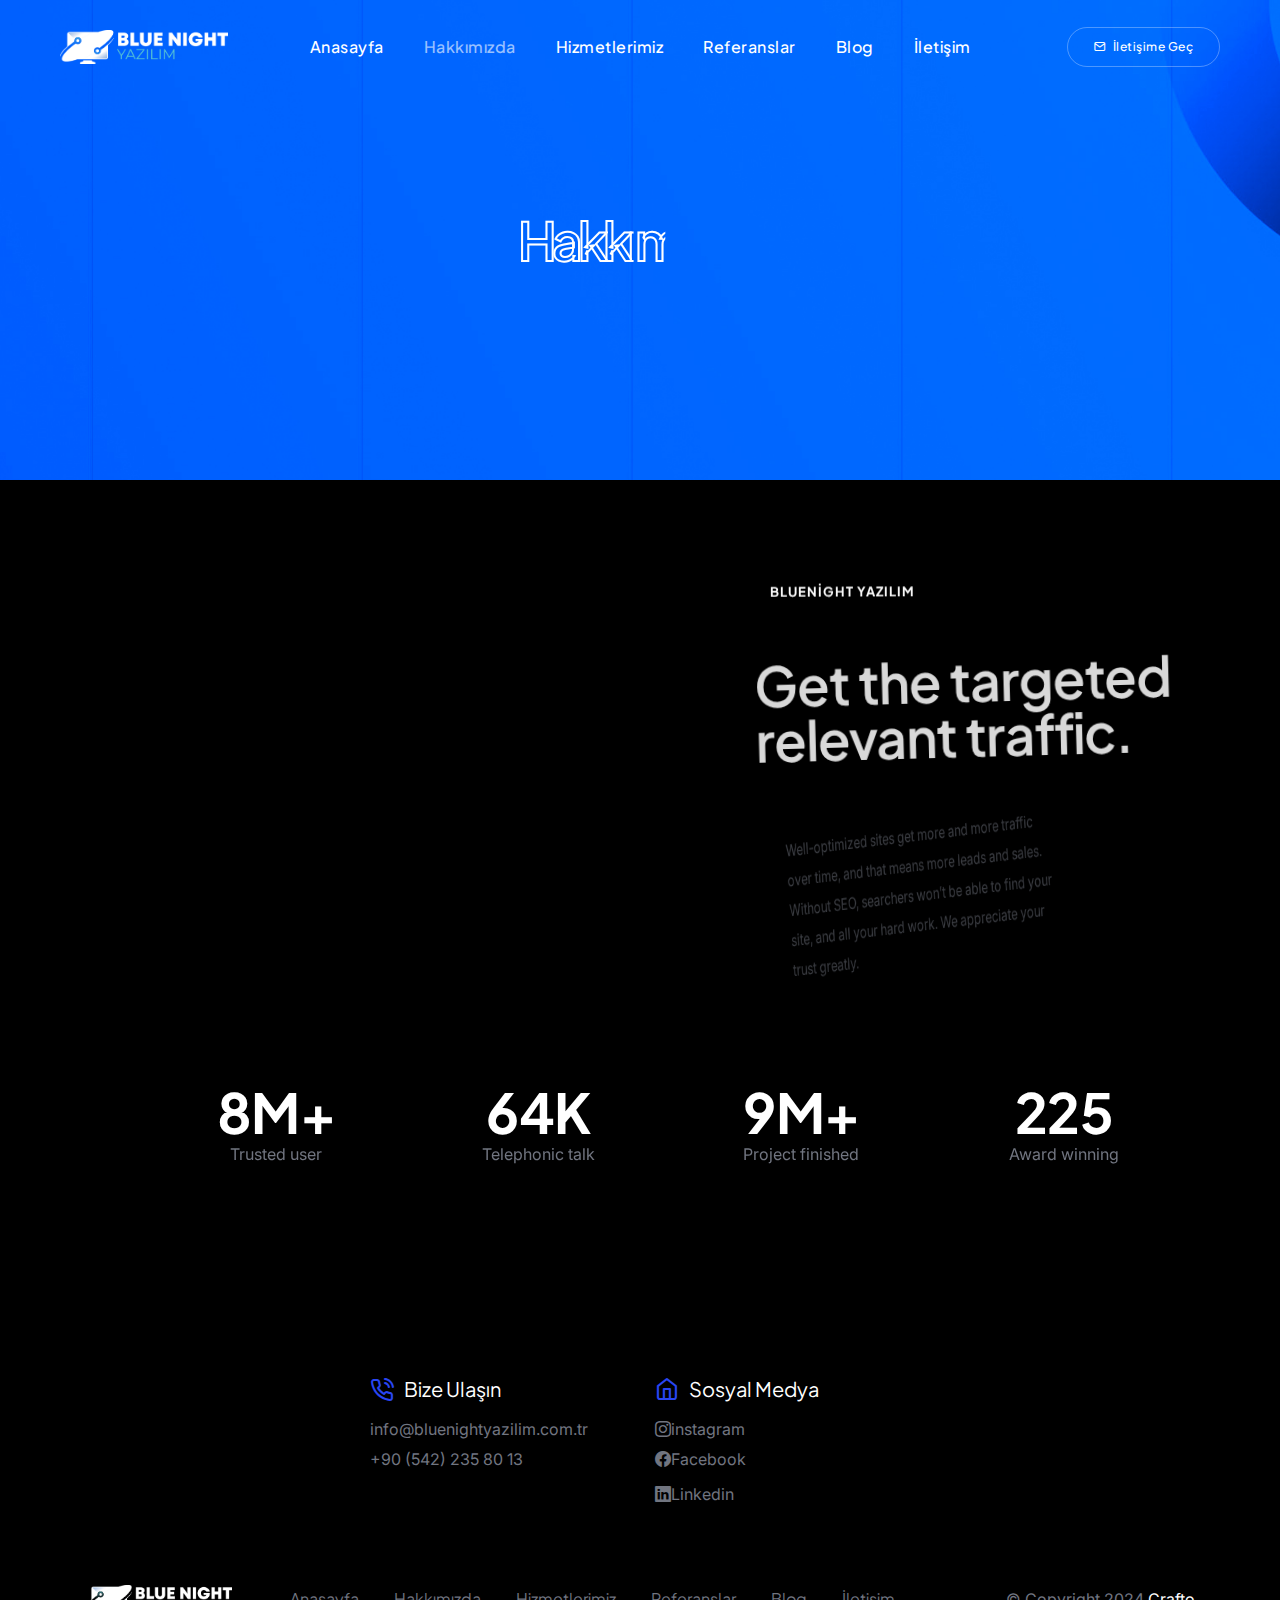
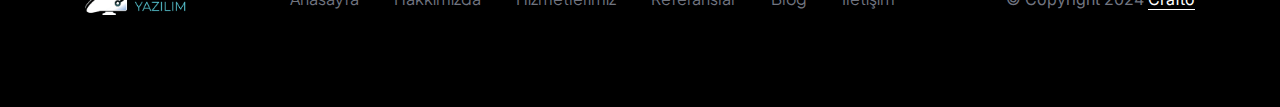
==== about.html @ b07281f2 "update" ====
﻿<!doctype html>
<html class="no-js" lang="tr">
    <head>
        <title>Hakkımızda - BlueNight Yazılım</title>
        <meta charset="utf-8">
        <meta http-equiv="X-UA-Compatible" content="IE=edge" />
        <meta name="author" content="ThemeZaa">
        <meta name="viewport" content="width=device-width,initial-scale=1.0" />
        <meta name="description" content="Elevate your online presence with Crafto - a modern, versatile, multipurpose Bootstrap 5 responsive HTML5, SCSS template using highly creative 48+ ready demos.">
        
        <link rel="shortcut icon" href="images/logo/favicon.svg">
        <link rel="apple-touch-icon" href="images/apple-touch-icon-57x57.png">
        <link rel="apple-touch-icon" sizes="72x72" href="images/apple-touch-icon-72x72.png">
        <link rel="apple-touch-icon" sizes="114x114" href="images/apple-touch-icon-114x114.png">
        
        <link rel="preconnect" href="https://fonts.googleapis.com" crossorigin>
        <link rel="preconnect" href="https://fonts.gstatic.com" crossorigin>
        
        <link rel="stylesheet" href="css/vendors.min.css"/>
        <link rel="stylesheet" href="css/icon.min.css"/>
        <link rel="stylesheet" href="css/style.css"/>
        <link rel="stylesheet" href="css/responsive.css"/>
        <link rel="stylesheet" href="demos/conference/conference.css" />
        <link rel="stylesheet" href="css/custom.css">
    </head>
    <body data-mobile-nav-style="classic">  
        
        <header> 
            
            <nav class="navbar navbar-expand-lg header-transparent bg-transparent disable-fixed">
                <div class="container-fluid">
                    <div class="col-auto col-lg-2 me-lg-0 me-auto">
                        <a class="navbar-brand" href="index.html">
                            <img src="images/logo/logo.png" data-at2x="images/logo/logo.png" alt="" class="default-logo">
                            <img src="images/logo/logo.png" data-at2x="images/logo/logo.png" alt="" class="alt-logo">
                            <img src="images/logo/logo.png" data-at2x="images/logo/logo.png" alt="" class="mobile-logo"> 
                        </a>
                    </div>
                    <div class="col-auto menu-order position-static">
                        <button class="navbar-toggler float-start" type="button" data-bs-toggle="collapse" data-bs-target="#navbarNav" aria-controls="navbarNav" aria-label="Toggle navigation">
                            <span class="navbar-toggler-line"></span>
                            <span class="navbar-toggler-line"></span>
                            <span class="navbar-toggler-line"></span>
                            <span class="navbar-toggler-line"></span>
                        </button>
                        <div class="collapse navbar-collapse" id="navbarNav"> 
                            <ul class="navbar-nav alt-font ls-05px">
                                <li class="nav-item"><a href="index.html" class="nav-link">Anasayfa</a></li>
                                <li class="nav-item"><a href="about.html" class="nav-link">Hakkımızda</a></li>
                                <li class="nav-item"><a href="services.html" class="nav-link">Hizmetlerimiz</a></li>
                                <li class="nav-item"><a href="reference.html" class="nav-link">Referanslar</a></li>
                                <li class="nav-item"><a href="blog.html" class="nav-link">Blog</a></li>
                                <li class="nav-item"><a href="contact.html" class="nav-link">İletişim</a></li> 
                            </ul>
                        </div>
                    </div>
                    <div class="col-auto col-lg-2 text-end xs-ps-0 xs-pe-0">
                        <div class="header-icon"> 
                            <div class="header-button"><a href="demo-conference-registration.html" class="btn btn-small text-transform-none btn-transparent-white-light border-1 left-icon btn-rounded fw-500"><i class="feather icon-feather-mail d-none d-xl-inline-block"></i>İletişime Geç</a></div>
                        </div>  
                    </div>
                </div>
            </nav>
        </header>
        
        <section class="page-title-big-typography bg-dark-gray ipad-top-space-margin" data-parallax-background-ratio="0.5" style="background-image: url(images/about/banner.jpg)">
            <div class="container">
                <div class="row align-items-center justify-content-center extra-small-screen">
                    <div class="col-lg-8 text-center page-title-extra-large">
                        <h1 class="mb-0 text-white alt-font fw-600 ls-minus-5px">
                            <span class="d-block text-outline text-outline-width-2px text-outline-color-white" data-fancy-text='{ "string": ["Hakkımızda"], "duration": 500, "delay": 0, "speed": 50, "clipPath": ["inset(0 500px 0 0)", "inset(0px -5px 0px 0px)"], "easing": "easeOutCubic" }'></span>
                        </h1>
                    </div>
                </div>
            </div>
        </section>
        
        <section class="background-position-center-top pb-0">
            <div class="container">
                <div class="row align-items-center justify-content-center">
                    <div class="col-lg-6 md-mb-50px animation-float text-center" data-anime='{ "opacity": [0,1], "duration": 600, "delay": 0, "staggervalue": 150, "easing": "easeOutQuad" }'> 
                        <img src="https://lipsum.app/600x400" alt="">
                    </div>
                    <div class="col-xl-5 offset-xl-1 col-lg-6 text-center text-lg-start" data-anime='{ "el": "childs", "willchange": "transform", "opacity": [0, 1], "rotateY": [-90, 0], "rotateZ": [-10, 0], "translateY": [80, 0], "translateZ": [50, 0], "staggervalue": 200, "duration": 600, "delay": 100, "easing": "easeOutCirc" }'>
                        <span class="ps-20px pe-20px mb-30px md-mb-20px text-uppercase text-white fs-13 lh-40 md-lh-50 ls-1px alt-font fw-700 border-radius-4px bg-gradient-chablis-red-quartz-white d-inline-block">BlueNight Yazılım</span>
                        <h2 class="alt-font text-white fw-600 ls-minus-1px">Get the targeted relevant traffic.</h2>
                        <p class="w-85 lg-w-95 sm-w-100 mb-40px sm-mb-20px">Well-optimized sites get more and more traffic over time, and that means more leads and sales. Without SEO, searchers won’t be able to find your site, and all your hard work. We appreciate your trust greatly.</p>
                    </div> 
                </div>
            </div>
        </section>
        
        <section class="position-relative background-position-center-top half-section overflow-hidden">
            <div id="particles-style-02" class="h-100 position-absolute left-0px top-0 z-index-minus-1 w-100" data-particle="true" data-particle-options='{"particles": {"number": {"value":3,"density": {"enable": true,"value_area": 2000}},"shape": {"type": ["image"],"image":{"src":"images/demo-seo-agency-particles-img.png","width":220,"height":134}},"opacity": {"value": 0.5,"random": false,"anim": {"enable": false,"speed": 1,"sync": false}},"size": {"value": 120,"random": true,"anim": {"enable": false,"sync": true}},"line_linked":{"enable":false,"distance":0,"color":"#ffffff","opacity":0.4,"width":1},"move": {"enable": true,"speed":1,"direction": "right","random": false,"straight": false}},"interactivity": {"detect_on": "canvas","events": {"onhover": {"enable": false,"mode": "repulse"},"onclick": {"enable": false,"mode": "push"},"resize": true}},"retina_detect": false}'></div> 
            <div class="container border-radius-6px box-shadow-quadruple-large skrollr-zoom" data-bottom-top="transform:scale(1, 1) translateX(30px);" data-top-bottom="transform:scale(1,1) translateX(-30px);">
                <div class="row row-cols-2 row-cols-md-4 p-4 md-p-25px justify-content-center text-center">
                    
                    <div class="col last-paragraph-no-margin sm-mb-25px">
                        <h2 class="alt-font fw-700 text-white m-0">8M+</h2>
                        <p>Trusted user</p>
                    </div>
                    
                    <div class="col last-paragraph-no-margin sm-mb-25px">
                        <h2 class="alt-font fw-700 text-white m-0">64K</h2>
                        <p>Telephonic talk</p>
                    </div>
                    
                    <div class="col last-paragraph-no-margin">
                        <h2 class="alt-font fw-700 text-white m-0">9M+</h2>
                        <p>Project finished</p>
                    </div>
                    
                    <div class="col last-paragraph-no-margin">
                        <h2 class="alt-font fw-700 text-white m-0">225</h2>
                        <p>Award winning</p>
                    </div>
                    
                </div>
            </div>
        </section>

        <footer class="bg-dark-midnight-blue background-position-right-top background-no-repeat md-background-image-none" style="background-image: url('images/demo-conference-about-bg.png')">
            <div class="container">
                <div class="row justify-content-center text-center text-sm-start">
                    
                    <div class="col-lg-3 col-sm-6 md-mb-35px">
                        <span class="alt-font d-block text-white mb-10px fs-20"><i class="feather icon-feather-phone-call align-text-bottom icon-extra-medium text-base-color me-10px"></i>Bize Ulaşın</span>
                        <a href="mailto:info@bluenightyazilim.com.tr">info@bluenightyazilim.com.tr</a><br> 
                        <a href="tel:+905422358013" class="mb-5px d-inline-block">+90 (542) 235 80 13</a><br>
                    </div>
                    
                    <div class="col-lg-3 col-sm-6 xs-mb-35px">
                        <span class="alt-font d-block text-white mb-10px fs-20"><i class="feather icon-feather-home align-text-bottom icon-extra-medium text-base-color me-10px"></i>Sosyal Medya</span>
                        <a href="mailto:info@bluenightyazilim.com.tr"><i class="bi bi-instagram"></i>instagram</a><br> 
                        <a href="tel:+905422358013" class="mb-5px d-inline-block"><i class="bi bi-facebook"></i>Facebook</a><br>
                        <a href="tel:+905422358013" class="mb-5px d-inline-block"><i class="bi bi-linkedin"></i>Linkedin</a><br>
                    </div>
                    
                </div>
                <div class="row align-items-center pt-6 md-pt-50px">
                    
                    <div class="col-lg-2 col-sm-6 text-center text-sm-start">
                        <a href="demo-conference.html" class="footer-logo d-inline-block"><img src="images/logo/logo.png" data-at2x="images/logo/logo.png" alt=""></a>
                    </div>
                    
                    <div class="col-lg-7 order-1 order-sm-4 order-lg-1 md-mt-15px">  
                        <ul class="footer-navbar alt-font text-center lh-normal"> 
                            <li class="nav-item"><a href="index.html" class="nav-link">Anasayfa</a></li>
                            <li class="nav-item"><a href="about.html" class="nav-link">Hakkımızda</a></li>
                            <li class="nav-item"><a href="services.html" class="nav-link">Hizmetlerimiz</a></li>
                            <li class="nav-item"><a href="reference.html" class="nav-link">Referanslar</a></li>
                            <li class="nav-item"><a href="blog.html" class="nav-link">Blog</a></li>
                            <li class="nav-item"><a href="contact.html" class="nav-link">İletişim</a></li> 
                        </ul>
                    </div>
                    
                    <div class="col-lg-3 col-sm-6 order-3 order-sm-2 order-lg-3 text-center text-sm-end xs-mt-10px last-paragraph-no-margin"> 
                        <p>&COPY; Copyright 2024 <a href="index.html" target="_blank" class="text-decoration-line-bottom text-white">Crafto</a></p>
                    </div>
                    
                </div>
            </div>
        </footer>

        <script type="text/javascript" src="js/jquery.js"></script>
        <script type="text/javascript" src="js/vendors.min.js"></script>
        <script type="text/javascript" src="js/main.js"></script>
    </body>
</html>
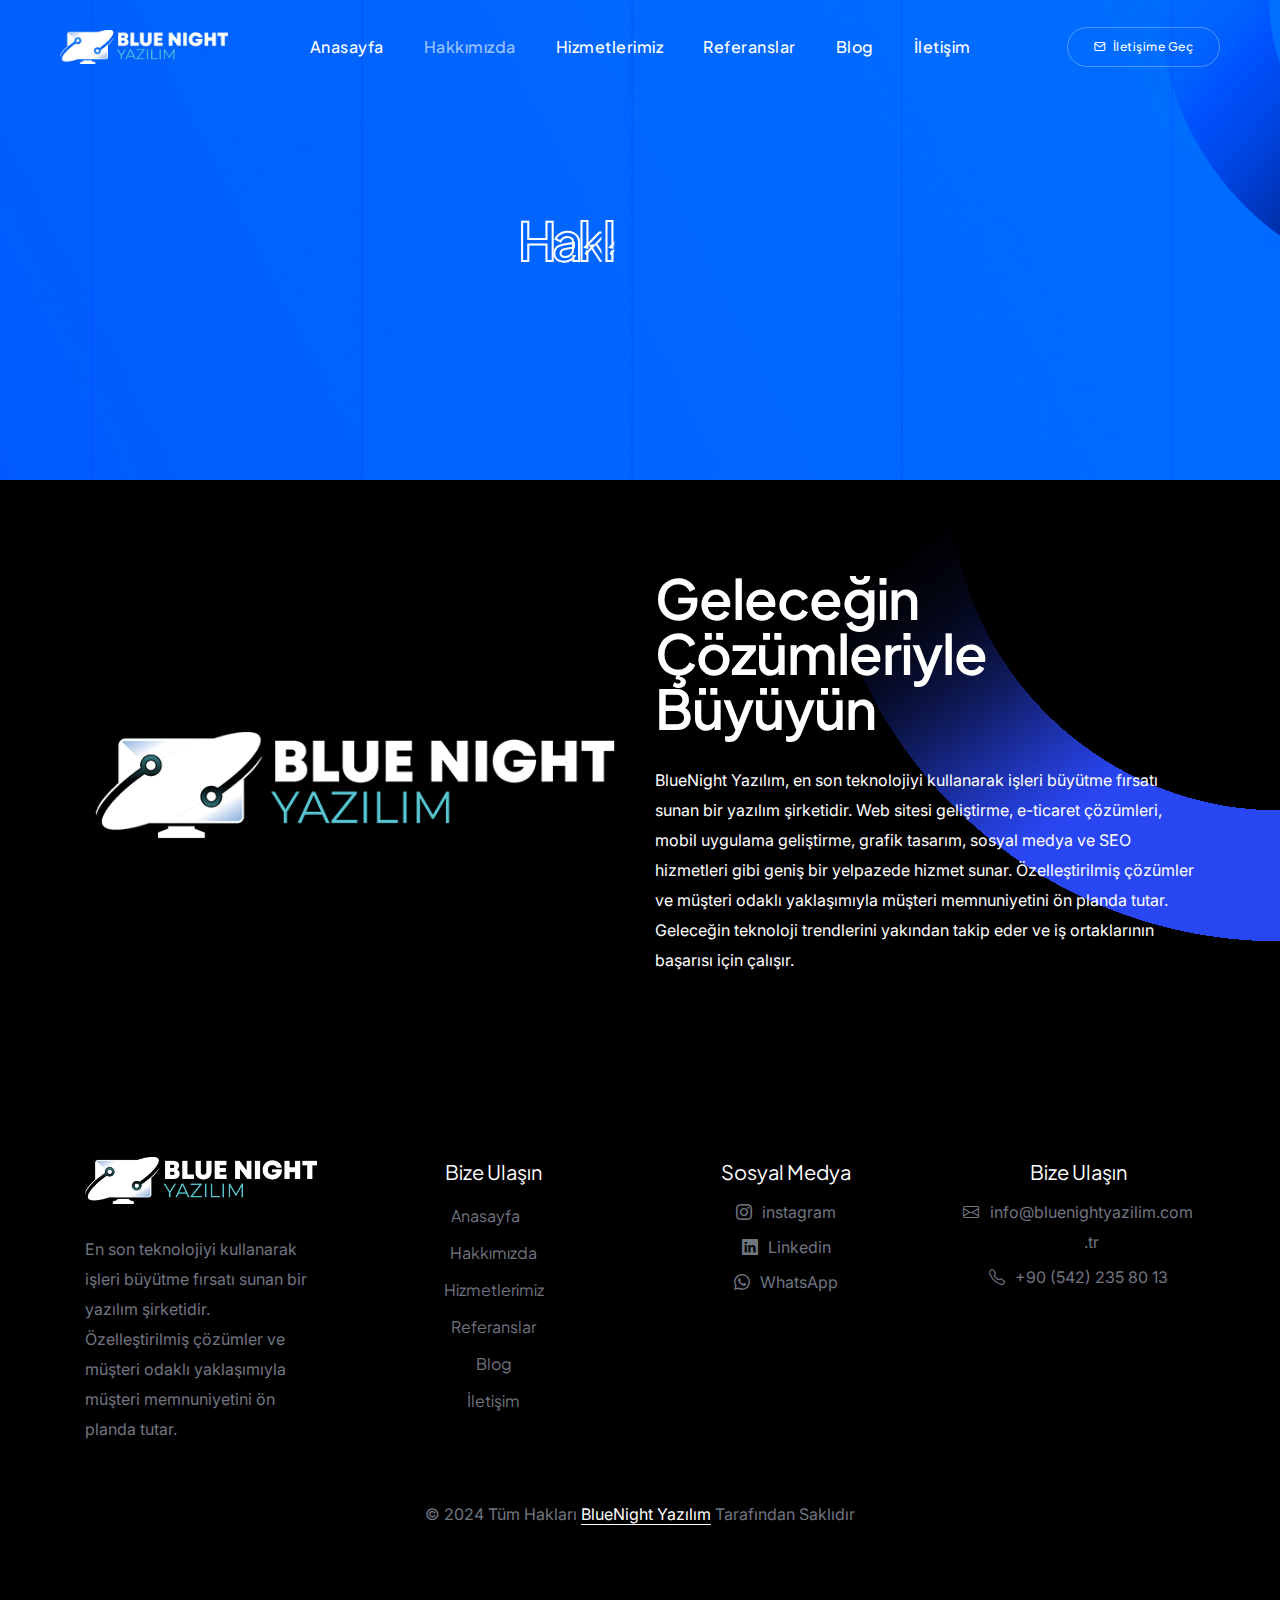
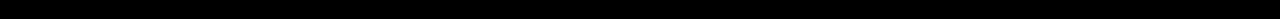
==== commit e709876f: "update" ====
--- a/about.html
+++ b/about.html
@@ -75,89 +75,81 @@
             </div>
         </section>
         
-        <section class="background-position-center-top pb-0">
+        <section class="bg-dark-midnight-blue  background-position-right-top background-no-repeat md-background-image-none" style="background-image: url('images/home/demo-conference-about-bg.png')">
             <div class="container">
-                <div class="row align-items-center justify-content-center">
-                    <div class="col-lg-6 md-mb-50px animation-float text-center" data-anime='{ "opacity": [0,1], "duration": 600, "delay": 0, "staggervalue": 150, "easing": "easeOutQuad" }'> 
-                        <img src="https://lipsum.app/600x400" alt="">
+                <div class="row align-items-center justify-content-center sm-mb-50px">
+                    <div class="col-lg-6 text-center md-mb-70px animation-float"> 
+                        <img src="images/home/about.png" alt="">
                     </div>
-                    <div class="col-xl-5 offset-xl-1 col-lg-6 text-center text-lg-start" data-anime='{ "el": "childs", "willchange": "transform", "opacity": [0, 1], "rotateY": [-90, 0], "rotateZ": [-10, 0], "translateY": [80, 0], "translateZ": [50, 0], "staggervalue": 200, "duration": 600, "delay": 100, "easing": "easeOutCirc" }'>
-                        <span class="ps-20px pe-20px mb-30px md-mb-20px text-uppercase text-white fs-13 lh-40 md-lh-50 ls-1px alt-font fw-700 border-radius-4px bg-gradient-chablis-red-quartz-white d-inline-block">BlueNight Yazılım</span>
-                        <h2 class="alt-font text-white fw-600 ls-minus-1px">Get the targeted relevant traffic.</h2>
-                        <p class="w-85 lg-w-95 sm-w-100 mb-40px sm-mb-20px">Well-optimized sites get more and more traffic over time, and that means more leads and sales. Without SEO, searchers won’t be able to find your site, and all your hard work. We appreciate your trust greatly.</p>
+                    <div class="col-xl-6 col-lg-6 home__about--df">
+                        <h2 class="alt-font text-white fw-600 ls-minus-1px mb-0 md-w-80 sm-w-100 mx-sm-auto text-center text-lg-start" >Geleceğin Çözümleriyle Büyüyün</h2>
+                        <div class="row row-cols-1 row-cols-lg-1 row-cols-md-2 justify-content-center">
+                            
+                            <div class="col icon-with-text-style-08">
+                                <div class="feature-box feature-box-left-icon-middle mb-0">
+                                    <p class="text-white">
+                                        BlueNight Yazılım, en son teknolojiyi kullanarak işleri büyütme fırsatı sunan bir yazılım şirketidir.
+                                        Web sitesi geliştirme, e-ticaret çözümleri, mobil uygulama geliştirme, grafik tasarım, sosyal
+                                        medya ve SEO hizmetleri gibi geniş bir yelpazede hizmet sunar. Özelleştirilmiş çözümler ve
+                                        müşteri odaklı yaklaşımıyla müşteri memnuniyetini ön planda tutar. Geleceğin teknoloji
+                                        trendlerini yakından takip eder ve iş ortaklarının başarısı için çalışır.
+                                    </p>
+                                </div>
+                            </div>
+                            
+                        </div>
                     </div> 
                 </div>
             </div>
         </section>
-        
-        <section class="position-relative background-position-center-top half-section overflow-hidden">
-            <div id="particles-style-02" class="h-100 position-absolute left-0px top-0 z-index-minus-1 w-100" data-particle="true" data-particle-options='{"particles": {"number": {"value":3,"density": {"enable": true,"value_area": 2000}},"shape": {"type": ["image"],"image":{"src":"images/demo-seo-agency-particles-img.png","width":220,"height":134}},"opacity": {"value": 0.5,"random": false,"anim": {"enable": false,"speed": 1,"sync": false}},"size": {"value": 120,"random": true,"anim": {"enable": false,"sync": true}},"line_linked":{"enable":false,"distance":0,"color":"#ffffff","opacity":0.4,"width":1},"move": {"enable": true,"speed":1,"direction": "right","random": false,"straight": false}},"interactivity": {"detect_on": "canvas","events": {"onhover": {"enable": false,"mode": "repulse"},"onclick": {"enable": false,"mode": "push"},"resize": true}},"retina_detect": false}'></div> 
-            <div class="container border-radius-6px box-shadow-quadruple-large skrollr-zoom" data-bottom-top="transform:scale(1, 1) translateX(30px);" data-top-bottom="transform:scale(1,1) translateX(-30px);">
-                <div class="row row-cols-2 row-cols-md-4 p-4 md-p-25px justify-content-center text-center">
+
+        <footer class="bg-dark-midnight-blue background-position-right-top background-no-repeat md-background-image-none pt-0" style="background-image: url('images/demo-conference-about-bg.png')">
+            <div class="container">
+                
+                <div class="row align-items-center pt-6 md-pt-50px footer__gr">
                     
-                    <div class="col last-paragraph-no-margin sm-mb-25px">
-                        <h2 class="alt-font fw-700 text-white m-0">8M+</h2>
-                        <p>Trusted user</p>
+                    <div class="text-center text-sm-start">
+                        <a href="demo-conference.html" class="footer-logo d-inline-block mb-30px"><img src="images/logo/logo.png" data-at2x="images/logo/logo.png" alt=""></a>
+                        <p>En son teknolojiyi kullanarak işleri büyütme fırsatı sunan bir yazılım şirketidir. Özelleştirilmiş çözümler ve müşteri odaklı yaklaşımıyla müşteri memnuniyetini ön planda tutar.</p>
                     </div>
                     
-                    <div class="col last-paragraph-no-margin sm-mb-25px">
-                        <h2 class="alt-font fw-700 text-white m-0">64K</h2>
-                        <p>Telephonic talk</p>
+                    <div class="text-center footer__list">
+                        <span class="alt-font d-block text-white mb-10px fs-20">Bize Ulaşın</span>
+                        <ul class="footer-navbar alt-font lh-normal footer__pages"> 
+                            <li class="nav-item"><a href="index.html" class="nav-link">Anasayfa</a></li>
+                            <li class="nav-item"><a href="about.html" class="nav-link footer__pages--pl">Hakkımızda</a></li>
+                            <li class="nav-item"><a href="services.html" class="nav-link footer__pages--pl">Hizmetlerimiz</a></li>
+                            <li class="nav-item"><a href="reference.html" class="nav-link footer__pages--pl">Referanslar</a></li>
+                            <li class="nav-item"><a href="blog.html" class="nav-link footer__pages--pl">Blog</a></li>
+                            <li class="nav-item"><a href="contact.html" class="nav-link footer__pages--pl">İletişim</a></li>
+                        </ul>
                     </div>
-                    
-                    <div class="col last-paragraph-no-margin">
-                        <h2 class="alt-font fw-700 text-white m-0">9M+</h2>
-                        <p>Project finished</p>
+
+                    <div class="text-center footer__list">
+                        <span class="alt-font d-block text-white mb-10px fs-20">Sosyal Medya</span>
+                        <ul>
+                            <li><a href="https://www.instagram.com/bluenight.yazilim/" class="footer__icon--df"><i class="bi bi-instagram"></i>instagram</a></li>
+                            <li><a href="https://www.linkedin.com/company/bluenight-yaz%C4%B1l%C4%B1m/about/" class="mb-5px d-inline-block footer__icon--df" footer__icon--df><i class="bi bi-linkedin"></i>Linkedin</a></li>
+                            <li><a href="https://api.whatsapp.com/send?phone=905422358013" class="mb-5px d-inline-block footer__icon--df"><i class="bi bi-whatsapp"></i>WhatsApp</a></li>
+                        </ul>
                     </div>
-                    
-                    <div class="col last-paragraph-no-margin">
-                        <h2 class="alt-font fw-700 text-white m-0">225</h2>
-                        <p>Award winning</p>
+
+                    <div class="text-center footer__list">
+                        <span class="alt-font d-block text-white mb-10px fs-20">Bize Ulaşın</span>
+                        <ul>
+                            <li><a href="mailto:info@bluenightyazilim.com.tr" class="footer__icon--df"><i class="bi bi-envelope"></i>info@bluenightyazilim.com.tr</a></li>
+                            <li><a href="tel:+905422358013" class="mb-5px d-inline-block footer__icon--df"><i class="bi bi-telephone"></i>+90 (542) 235 80 13</a></li>
+                        </ul>
                     </div>
                     
                 </div>
-            </div>
-        </section>
 
-        <footer class="bg-dark-midnight-blue background-position-right-top background-no-repeat md-background-image-none" style="background-image: url('images/demo-conference-about-bg.png')">
-            <div class="container">
-                <div class="row justify-content-center text-center text-sm-start">
+                <div class="row justify-content-center text-center text-sm-start mt-30px">
                     
-                    <div class="col-lg-3 col-sm-6 md-mb-35px">
-                        <span class="alt-font d-block text-white mb-10px fs-20"><i class="feather icon-feather-phone-call align-text-bottom icon-extra-medium text-base-color me-10px"></i>Bize Ulaşın</span>
-                        <a href="mailto:info@bluenightyazilim.com.tr">info@bluenightyazilim.com.tr</a><br> 
-                        <a href="tel:+905422358013" class="mb-5px d-inline-block">+90 (542) 235 80 13</a><br>
+                    <div class="text-center xs-mt-10px last-paragraph-no-margin"> 
+                        <p>&COPY; 2024 Tüm Hakları <a href="index.html" target="_blank" class="text-decoration-line-bottom text-white">BlueNight Yazılım</a> Tarafından Saklıdır</p>
                     </div>
-                    
-                    <div class="col-lg-3 col-sm-6 xs-mb-35px">
-                        <span class="alt-font d-block text-white mb-10px fs-20"><i class="feather icon-feather-home align-text-bottom icon-extra-medium text-base-color me-10px"></i>Sosyal Medya</span>
-                        <a href="mailto:info@bluenightyazilim.com.tr"><i class="bi bi-instagram"></i>instagram</a><br> 
-                        <a href="tel:+905422358013" class="mb-5px d-inline-block"><i class="bi bi-facebook"></i>Facebook</a><br>
-                        <a href="tel:+905422358013" class="mb-5px d-inline-block"><i class="bi bi-linkedin"></i>Linkedin</a><br>
-                    </div>
-                    
-                </div>
-                <div class="row align-items-center pt-6 md-pt-50px">
-                    
-                    <div class="col-lg-2 col-sm-6 text-center text-sm-start">
-                        <a href="demo-conference.html" class="footer-logo d-inline-block"><img src="images/logo/logo.png" data-at2x="images/logo/logo.png" alt=""></a>
-                    </div>
-                    
-                    <div class="col-lg-7 order-1 order-sm-4 order-lg-1 md-mt-15px">  
-                        <ul class="footer-navbar alt-font text-center lh-normal"> 
-                            <li class="nav-item"><a href="index.html" class="nav-link">Anasayfa</a></li>
-                            <li class="nav-item"><a href="about.html" class="nav-link">Hakkımızda</a></li>
-                            <li class="nav-item"><a href="services.html" class="nav-link">Hizmetlerimiz</a></li>
-                            <li class="nav-item"><a href="reference.html" class="nav-link">Referanslar</a></li>
-                            <li class="nav-item"><a href="blog.html" class="nav-link">Blog</a></li>
-                            <li class="nav-item"><a href="contact.html" class="nav-link">İletişim</a></li> 
-                        </ul>
-                    </div>
-                    
-                    <div class="col-lg-3 col-sm-6 order-3 order-sm-2 order-lg-3 text-center text-sm-end xs-mt-10px last-paragraph-no-margin"> 
-                        <p>&COPY; Copyright 2024 <a href="index.html" target="_blank" class="text-decoration-line-bottom text-white">Crafto</a></p>
-                    </div>
-                    
+
                 </div>
             </div>
         </footer>
--- a/css/custom.css
+++ b/css/custom.css
@@ -18,10 +18,59 @@
     align-items: center;
 }
 
+.bg-base-color {
+    background-color: #49acfd !important;
+}
+
+.blog__hd{
+    height: 461px !important;
+}
+
+.home__about--df{
+    display: flex;
+    flex-direction: column;
+    justify-content: center;
+    gap: 30px;
+    height: 100%;
+}
+
 /*-------------reference--------------*/
 
 .referene__gr{
     display: grid;
     grid-template-columns: repeat(4, 2fr);
     gap: 50px;
+}
+
+/*-------------footer--------------*/
+
+.footer__gr{
+    display: grid;
+    grid-template-columns: repeat(4, 2fr);
+    gap: 30px;
+}
+
+.footer__pages{
+    display: flex;
+    flex-direction: column;
+    padding-left: 0 !important;
+}
+
+.footer__pages--pl{
+    padding-left: 0 !important;
+    padding-right: 0 !important;
+}
+
+footer .footer-logo img {
+    max-height: 100%;
+}
+
+.footer__icon--df{
+    display: flex !important;
+    justify-content: center;
+    gap: 10px;
+}
+
+.footer__list{
+    height: 100%;
 }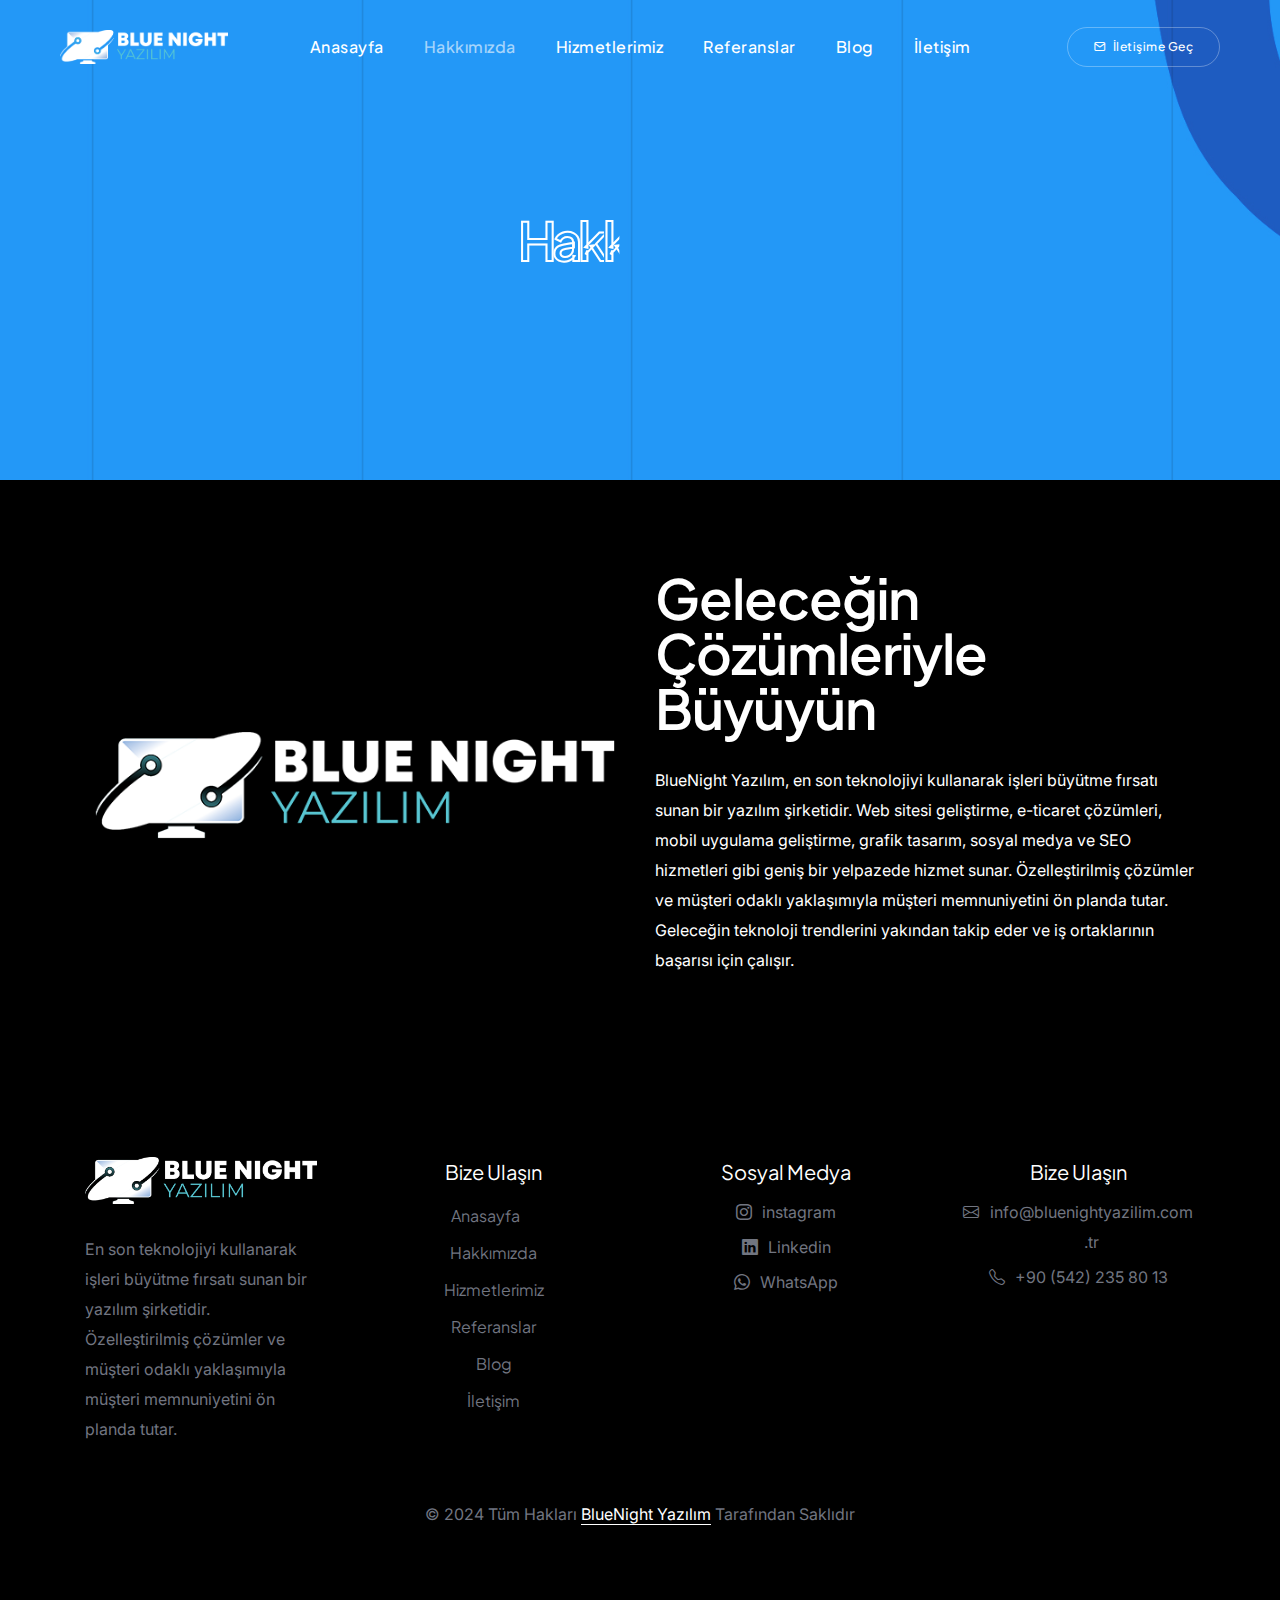
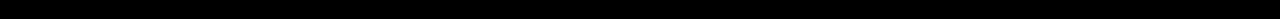
==== commit 3f00836c: "update" ====
--- a/about.html
+++ b/about.html
@@ -54,7 +54,7 @@
                             </ul>
                         </div>
                     </div>
-                    <div class="col-auto col-lg-2 text-end xs-ps-0 xs-pe-0">
+                    <div class="col-auto col-lg-2 text-end xs-ps-0 xs-pe-0 header__mobile--btn">
                         <div class="header-icon"> 
                             <div class="header-button"><a href="demo-conference-registration.html" class="btn btn-small text-transform-none btn-transparent-white-light border-1 left-icon btn-rounded fw-500"><i class="feather icon-feather-mail d-none d-xl-inline-block"></i>İletişime Geç</a></div>
                         </div>  
@@ -63,7 +63,7 @@
             </nav>
         </header>
         
-        <section class="page-title-big-typography bg-dark-gray ipad-top-space-margin" data-parallax-background-ratio="0.5" style="background-image: url(images/about/banner.jpg)">
+        <section class="page-title-big-typography bg-dark-gray ipad-top-space-margin mt-80px" data-parallax-background-ratio="0.5" style="background-image: url(images/about/banner.jpg)">
             <div class="container">
                 <div class="row align-items-center justify-content-center extra-small-screen">
                     <div class="col-lg-8 text-center page-title-extra-large">
@@ -75,7 +75,7 @@
             </div>
         </section>
         
-        <section class="bg-dark-midnight-blue  background-position-right-top background-no-repeat md-background-image-none" style="background-image: url('images/home/demo-conference-about-bg.png')">
+        <section class="bg-dark-midnight-blue  background-position-right-top background-no-repeat md-background-image-none">
             <div class="container">
                 <div class="row align-items-center justify-content-center sm-mb-50px">
                     <div class="col-lg-6 text-center md-mb-70px animation-float"> 
--- a/css/custom.css
+++ b/css/custom.css
@@ -19,7 +19,7 @@
 }
 
 .bg-base-color {
-    background-color: #49acfd !important;
+    background-color: #2498f7 !important;
 }
 
 .blog__hd{
@@ -40,6 +40,10 @@
     display: grid;
     grid-template-columns: repeat(4, 2fr);
     gap: 50px;
+}
+
+.contact__form--mb{
+    margin-top: 0 !important;
 }
 
 /*-------------footer--------------*/
@@ -73,4 +77,72 @@
 
 .footer__list{
     height: 100%;
-}+}
+
+/*-------------responsive--------------*/
+
+@media (max-width: 991px) {
+    .navbar.bg-transparent, .navbar-modern-inner.bg-transparent, .navbar-full-screen-menu-inner.bg-transparent {
+        background-color: #2498f7 !important;
+    }
+
+    .navbar-toggler-line {
+        background: #fff;
+    }
+
+    .footer__gr {
+        display: grid;
+        grid-template-columns: repeat(2, 2fr);
+        gap: 30px;
+    }
+
+    .blog__hd {
+        height: 280px !important;
+    }
+
+    .page-title-extra-large h1 {
+        font-size: 65px;
+        line-height: 43px;
+    }
+}
+
+@media (max-width: 635px) {
+
+    .footer__gr {
+        display: grid;
+        grid-template-columns: repeat(1, 2fr);
+        gap: 30px;
+    }
+}
+
+@media (max-width: 575px) {
+
+    .blog__hd {
+        height: 550px !important;
+    }
+}
+
+@media (max-width: 435px) {
+
+    .header__mobile--btn {
+        display: none !important;
+    }
+
+    .services__mobile--df {
+        display: flex;
+        flex-direction: column-reverse;
+        gap: 30px;
+    }
+
+    .referene__gr {
+        display: grid;
+        grid-template-columns: repeat(1, 2fr);
+        gap: 50px;
+    }
+
+    .blog__hd {
+        height: 450px !important;
+    }
+}
+
+ 